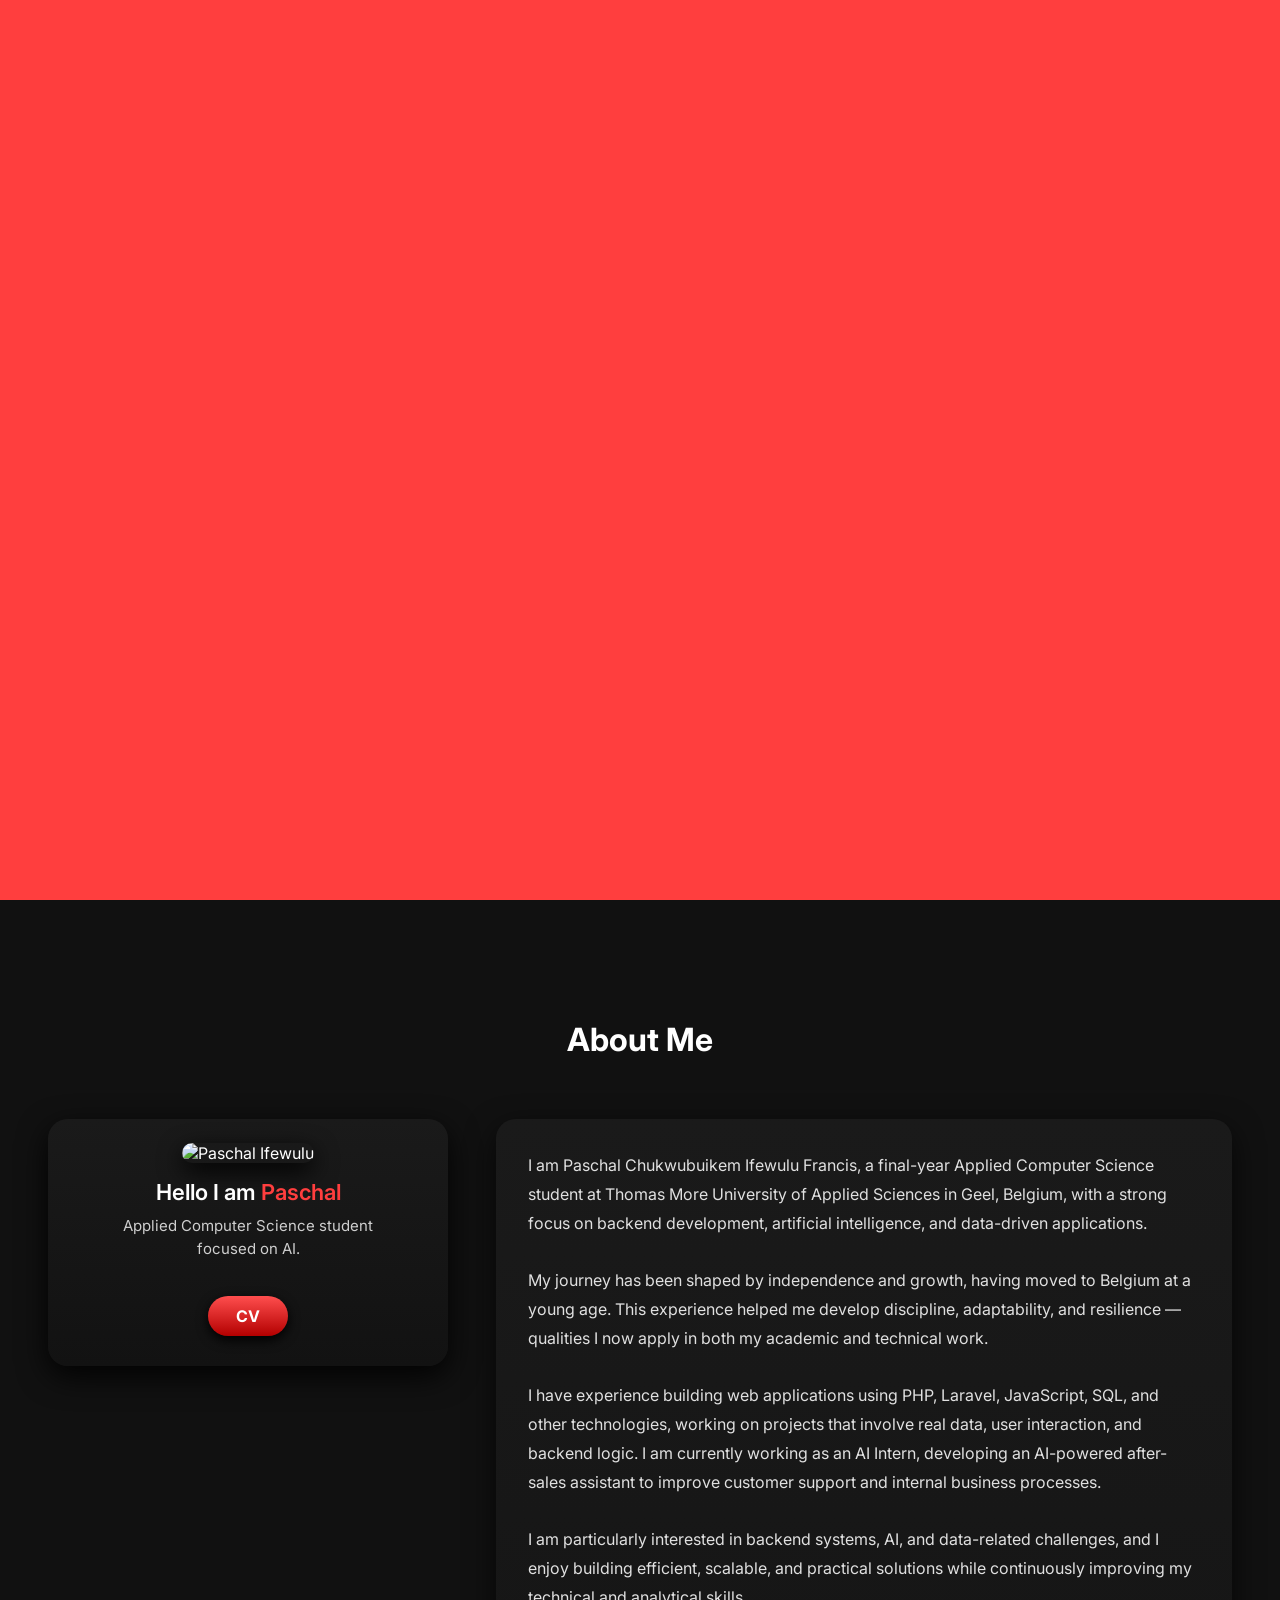
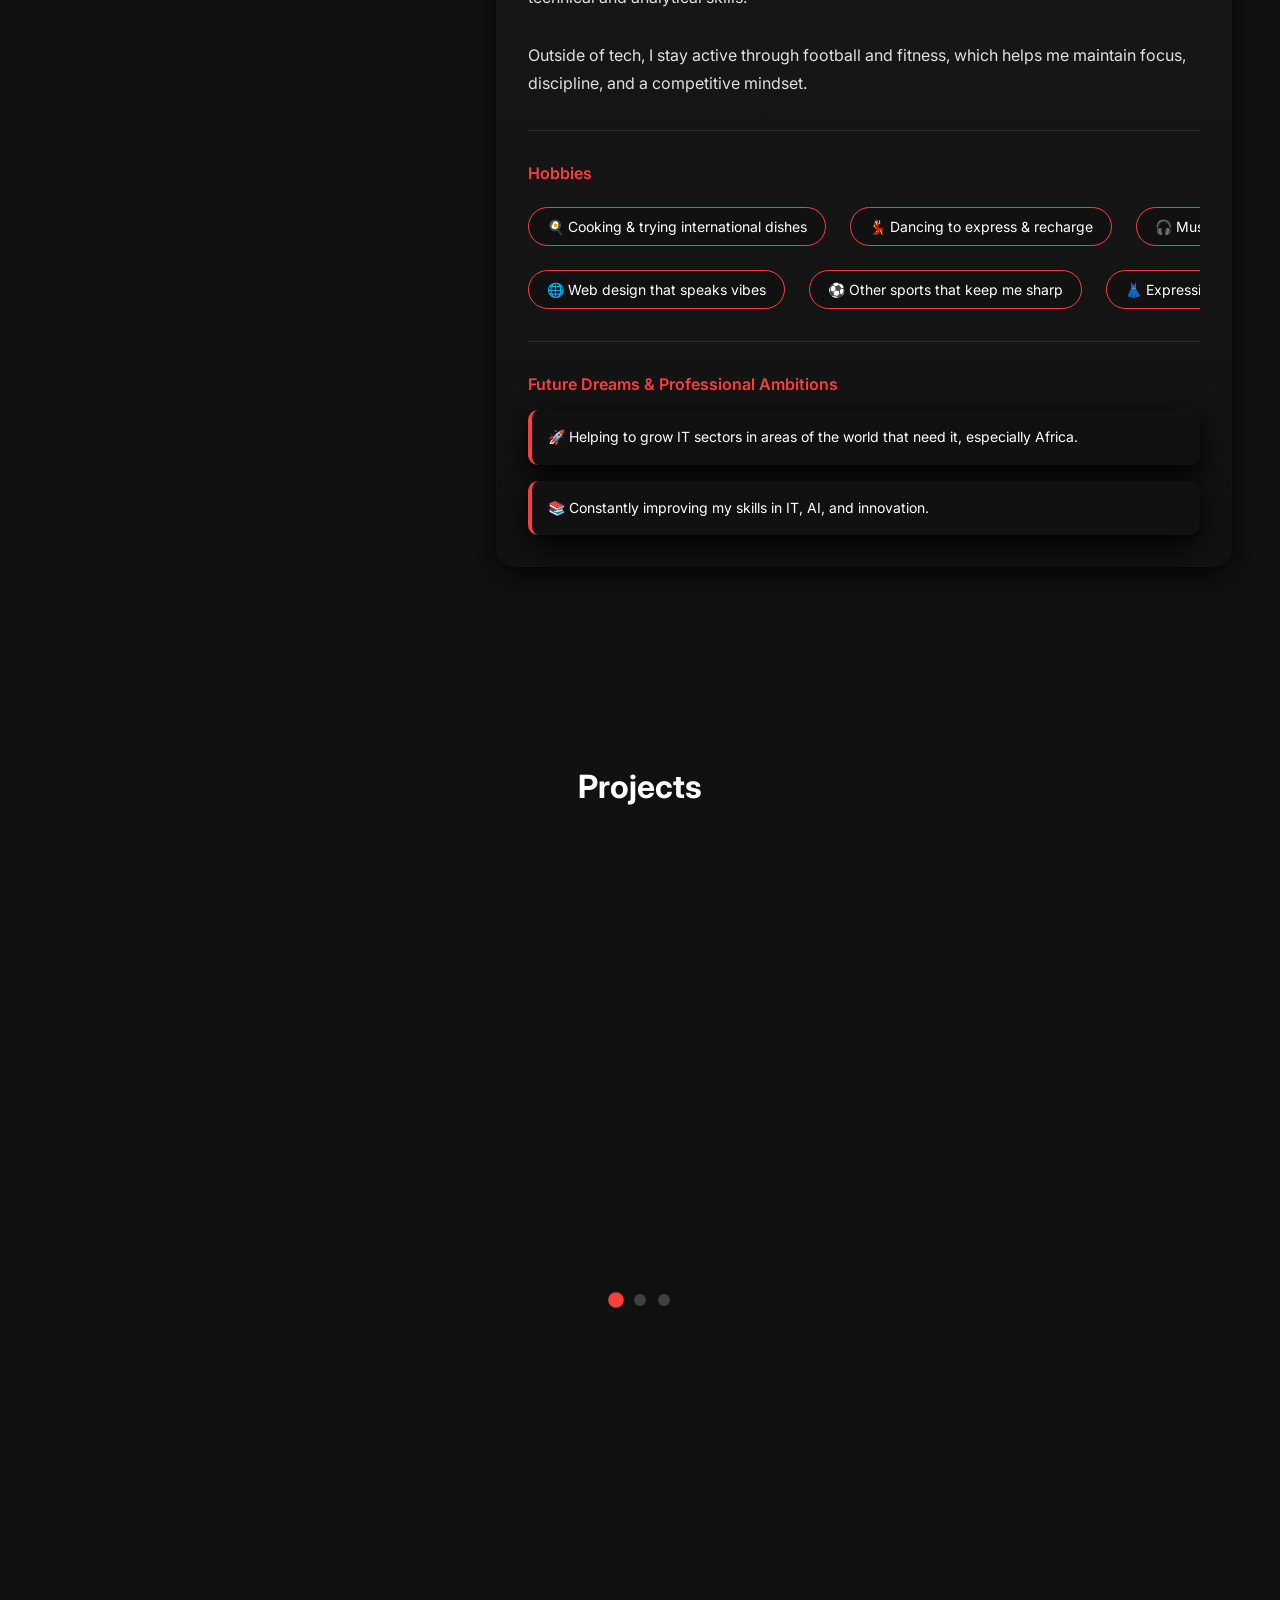
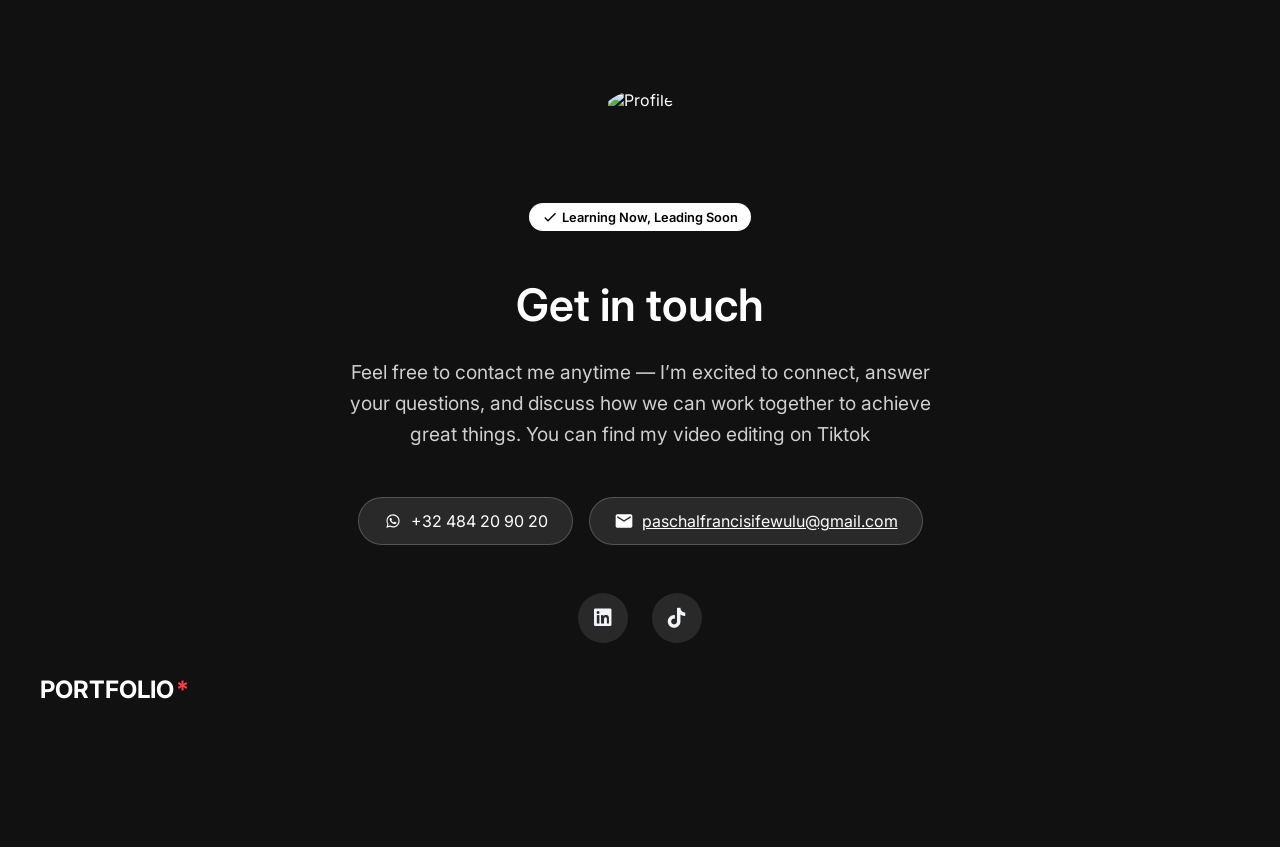
==== index.html @ 7d4a0610 "change" ====
<!DOCTYPE html>
<html lang="en">
<head>
    <meta charset="UTF-8">
    <meta name="viewport" content="width=device-width, initial-scale=1">
    <title>Paschal Ifewulu - Portfolio</title>
    <link rel="stylesheet" href="styles.css">
    <link rel="stylesheet" href="theme.css">
    <link rel="stylesheet" href="animations.css">
    <link rel="stylesheet" href="https://cdnjs.cloudflare.com/ajax/libs/font-awesome/6.4.2/css/all.min.css">
</head>
<body>

<div class="cursor"></div>
<div class="cursor-trail"></div>

<!-- Opening animation -->
<div class="overlay">
    <div class="overlay-top"></div>
    <div class="overlay-bottom"></div>
</div>

<header class="header">
    <div class="logo">PORTFOLIO<span class="logo-star">*</span></div>
    <button id="menu-toggle" class="menu-toggle">+</button>
    <nav class="nav">
        <a href="#" class="nav-item" data-index="01">Home</a>
        <a href="#about" class="nav-item" data-index="02">About me</a>
        <a href="#projects" class="nav-item" data-index="03">Projects</a>
        <a href="#get" class="nav-item" data-index="04">Get in touch</a>
    </nav>
</header>

<section class="hero">
    <div class="hero-content">
        <div class="copyright-year">©2025</div>
        <h1 class="hero-name">Paschal<br>Ifewulu<span class="star">*</span></h1>
    </div>

    <div class="hero-image-container">
        <img src="images/dark40_upscayl_3x_upscayl-standard-4x.png" alt="Paschal Ifewulu" class="hero-image">
    </div>

    <div class="intro-text">
        <div class="globe-icon">🌐</div>
        <p>Hi, I’m Paschal

            AI & Backend Developer focused on building data-driven applications and intelligent systems.

            Currently working on an AI-powered after-sales assistant to improve business processes.
        </p>
    </div>
</section>

<!-- About Me Section -->
<section class="about-me-section" id="about">
    <h2 class="about-title">About Me</h2>

    <div class="about-me-container">
        <!-- Left Card with Image -->
        <div class="about-left-card">
            <img src="images/paschal.webp" alt="Paschal Ifewulu" class="about-image" />
            <div class="about-card-text">
                <h3>Hello I am <span class="highlight">Paschal</span></h3>
                <p>Applied Computer Science student<br>focused on AI.</p>
                <a href="cv.html" class="cv-button" target="_blank" rel="noopener noreferrer">CV</a>
            </div>
        </div>

        <!-- Right Side Card with Text -->
        <div class="about-right-card">
            <p class="about-description">
                I am Paschal Chukwubuikem Ifewulu Francis, a final-year Applied Computer Science student at Thomas More University of Applied Sciences in Geel, Belgium, with a strong focus on backend development, artificial intelligence, and data-driven applications.<br><br>

                My journey has been shaped by independence and growth, having moved to Belgium at a young age. This experience helped me develop discipline, adaptability, and resilience — qualities I now apply in both my academic and technical work.<br><br>

                I have experience building web applications using PHP, Laravel, JavaScript, SQL, and other technologies, working on projects that involve real data, user interaction, and backend logic. I am currently working as an AI Intern, developing an AI-powered after-sales assistant to improve customer support and internal business processes.<br><br>

                I am particularly interested in backend systems, AI, and data-related challenges, and I enjoy building efficient, scalable, and practical solutions while continuously improving my technical and analytical skills.<br><br>

                Outside of tech, I stay active through football and fitness, which helps me maintain focus, discipline, and a competitive mindset.
            </p>

            <hr />

            <!-- Hobbies Section -->
            <h4 class="section-subtitle">Hobbies</h4>

            <!-- First Row -->
            <div class="hobby-marquee-wrapper">
                <div class="hobby-marquee">
                    <!-- Content set 1 -->
                    <span>🍳 Cooking & trying international dishes</span>
                    <span>💃 Dancing to express & recharge</span>
                    <span>🎧 Music always in my ears</span>
                    <span>🎬 Watching connection-driven movies</span>
                    <span>🌍 Exploring the world through travel</span>
                    <span>⚽ Football — my second heartbeat</span>
                    <span>🏋🏾‍♂️ Mind & muscle at the gym</span>
                    <span>🎮 Gaming to sharpen reflexes</span>
                    <span>🎨 Editing animations that tell stories</span>
                    <span>🎥 Video editing with rhythm</span>
                    <span>👗 Expressing creativity through fashion</span>
                    <span>⚽ Other sports that keep me sharp</span>
                    <span>🌐 Web design that speaks vibes</span>
                    <!-- Content repeated for seamless loop -->
                    <span>🍳 Cooking & trying international dishes</span>
                    <span>💃 Dancing to express & recharge</span>
                    <span>🎧 Music always in my ears</span>
                    <span>🎬 Watching connection-driven movies</span>
                    <span>🌍 Exploring the world through travel</span>
                    <span>⚽ Football — my second heartbeat</span>
                    <span>🏋🏾‍♂️ Mind & muscle at the gym</span>
                    <span>🎮 Gaming to sharpen reflexes</span>
                    <span>🎨 Editing animations that tell stories</span>
                    <span>🎥 Video editing with rhythm</span>
                    <span>👗 Expressing creativity through fashion</span>
                    <span>⚽ Other sports that keep me sharp</span>
                    <span>🌐 Web design that speaks vibes</span>
                </div>
            </div>

            <!-- Second Row (reverse direction) -->
            <div class="hobby-marquee-wrapper">
                <div class="hobby-marquee reverse">
                    <!-- Content set 1 -->
                    <span>🌐 Web design that speaks vibes</span>
                    <span>⚽ Other sports that keep me sharp</span>
                    <span>👗 Expressing creativity through fashion</span>
                    <span>🎥 Video editing with rhythm</span>
                    <span>🎨 Editing animations that tell stories</span>
                    <span>🎮 Gaming to sharpen reflexes</span>
                    <span>🏋🏾‍♂️ Mind & muscle at the gym</span>
                    <span>⚽ Football — my second heartbeat</span>
                    <span>🌍 Exploring the world through travel</span>
                    <span>🎬 Watching connection-driven movies</span>
                    <span>🎧 Music always in my ears</span>
                    <span>💃 Dancing to express & recharge</span>
                    <span>🍳 Cooking & trying international dishes</span>
                    <!-- Content repeated for seamless loop -->
                    <span>🌐 Web design that speaks vibes</span>
                    <span>⚽ Other sports that keep me sharp</span>
                    <span>👗 Expressing creativity through fashion</span>
                    <span>🎥 Video editing with rhythm</span>
                    <span>🎨 Editing animations that tell stories</span>
                    <span>🎮 Gaming to sharpen reflexes</span>
                    <span>🏋🏾‍♂️ Mind & muscle at the gym</span>
                    <span>⚽ Football — my second heartbeat</span>
                    <span>🌍 Exploring the world through travel</span>
                    <span>🎬 Watching connection-driven movies</span>
                    <span>🎧 Music always in my ears</span>
                    <span>💃 Dancing to express & recharge</span>
                    <span>🍳 Cooking & trying international dishes</span>
                </div>
            </div>

            <hr />

            <h4 class="section-subtitle">Future Dreams & Professional Ambitions</h4>
            <div class="dreams-list">
                <div>🚀 Helping to grow IT sectors in areas of the world that need it, especially Africa.</div>
                <div>📚 Constantly improving my skills in IT, AI, and innovation.</div>
            </div>
        </div>
    </div>
</section>

<!-- Projects Section with Fixed View Until All Cards Viewed -->
<section class="projects-section" id="projects">
    <h2 class="section-title">Projects</h2>

    <div class="projects-wrapper">
        <div class="projects-container">
            <!-- Project Card 1 -->
            <div class="project-card" data-index="1">
                <div class="project-content">
                    <h3 class="project-title">AI Intern – After-Sales Assistant System</h3>
                    <p class="project-description">
                        Developing an AI-powered after-sales assistant at Ahooga Bike to enhance customer support and streamline internal processes using Microsoft Copilot Studio and Azure OpenAI.
                    </p>

                    <div class="project-metrics">
                        <div class="metric">
                            <span class="metric-title">Project Concluded</span>
                            <span class="metric-value">2026</span>
                        </div>
                        <div class="metric">
                            <span class="metric-title">Participant Engagement</span>
                            <span class="metric-value">100%</span>
                        </div>
                    </div>

                    <div class="project-actions">
                        <a href="project%201.html" class="project-button">View case study</a>
                    </div>
                </div>
                <div class="project-image-container">
                    <img src="images/ahooga.png" alt="Subscription Management Platform" class="project-image">
                </div>
            </div>

            <!-- Project Card 2 -->
            <div class="project-card" data-index="2">
                <div class="project-content">
                    <h3 class="project-title">Development of an Advanced Web Application for Life Problem Solving</h3>
                    <p class="project-description">
                        A project utilizing cutting-edge programming languages to create a dynamic solution aimed at addressing specific real-world challenges.
                    </p>

                    <div class="project-metrics">
                        <div class="metric">
                            <span class="metric-title">Project Concluded</span>
                            <span class="metric-value">2024</span>
                        </div>
                        <div class="metric">
                            <span class="metric-title">Individual Effort</span>
                            <span class="metric-value">100%</span>
                        </div>
                    </div>

                    <div class="project-actions">
                        <a href="project2.html" class="project-button">View case study</a>
                    </div>
                </div>
                <div class="project-image-container">
                    <img src="images/web.png" alt="Mobile Health Tracking App" class="project-image">
                </div>
            </div>

            <!-- Project Card 3 (New) -->
            <div class="project-card" data-index="3">
                <div class="project-content">
                    <h3 class="project-title">International Startup Bootcamp Uganda</h3>
                    <p class="project-description">
                        an intensive program ran by OVO(Ondernemers voor Ondernemers vzw) designed to empower aspiring Ugandan entrepreneurs and startups with the skills, mentorship, and resources needed to turn their ideas into successful businesses.
                        Bringing together innovative minds from around the world both senior and junior coaches, this bootcamp provides valuable training, networking opportunities,
                        and practical experience to help participants thrive.
                    </p>

                    <div class="project-metrics">
                        <div class="metric">
                            <span class="metric-title">Project Concluded</span>
                            <span class="metric-value">2025</span>
                        </div>
                        <div class="metric">
                            <span class="metric-title">Duration</span>
                            <span class="metric-value">One Week</span>
                        </div>
                    </div>

                    <div class="project-actions">
                        <a href="project3.html" class="project-button">View case study</a>
                    </div>
                </div>
                <div class="project-image-container">
                    <img src="images/uganda.png" alt="AI-Powered Content Platform" class="project-image">
                </div>
            </div>
        </div>

        <!-- Project Navigation Indicators -->
        <div class="project-indicators">
            <div class="indicator active" data-index="1"></div>
            <div class="indicator" data-index="2"></div>
            <div class="indicator" data-index="3"></div>
        </div>
    </div>
</section>

<!-- Footer HTML Structure -->
<div class="after-projects" id="get">
    <div class="footer-container">
        <!-- Profile Section -->
        <div class="profile-section">
            <div class="profile-image">
                <!-- Replace with your profile image -->
                <img src="images/bro.webp" alt="Profile" width="100" height="100">
            </div>
            <div class="verified-badge">
                <svg width="16" height="16" viewBox="0 0 24 24" fill="currentColor">
                    <path d="M9 16.17L4.83 12l-1.42 1.41L9 19 21 7l-1.41-1.41L9 16.17z"></path>
                </svg>
                Learning Now, Leading Soon
            </div>
        </div>

        <!-- Hero Text Section -->
        <div class="hero-text">
            <h1>Get in touch</h1>
            <p>Feel free to contact me anytime — I’m excited to connect, answer your questions, and discuss how we can work together to achieve great things. You can find my video editing on Tiktok</p>
        </div>

        <!-- Contact Buttons -->
        <div class="contact-buttons">
            <p class="contact-button">
                <svg width="20" height="20" viewBox="0 0 24 24" fill="currentColor">
                    <path d="M17.6 6.32A7.85 7.85 0 0 0 12.04 4c-4.32 0-7.84 3.5-7.84 7.81 0 1.37.37 2.72 1.05 3.9L4 20l4.41-1.15a7.92 7.92 0 0 0 3.63.92h.04c4.3 0 7.8-3.5 7.82-7.82 0-2.08-.82-4.04-2.3-5.53zM12.04 18.44h-.03a6.6 6.6 0 0 1-3.35-.92l-.24-.14-2.47.64.66-2.4-.16-.25a6.5 6.5 0 0 1-1-3.46c0-3.6 2.94-6.52 6.54-6.52a6.46 6.46 0 0 1 4.6 1.92 6.47 6.47 0 0 1 1.94 4.6c-.02 3.6-2.96 6.53-6.5 6.53zm3.58-4.88c-.2-.1-1.17-.58-1.35-.64-.18-.07-.31-.1-.44.1-.13.2-.5.64-.62.77-.11.13-.23.15-.43.05a5.44 5.44 0 0 1-2.68-2.33c-.2-.35.2-.32.58-1.08a.37.37 0 0 0-.02-.35c-.05-.1-.44-1.06-.6-1.45-.16-.38-.32-.32-.44-.33-.11 0-.24-.02-.37-.02-.13 0-.35.05-.53.25-.18.2-.7.68-.7 1.65s.72 1.92.82 2.05c.1.13 1.4 2.13 3.38 2.99.47.2.84.33 1.13.42.47.15.9.13 1.24.08.38-.06 1.17-.48 1.33-.94.17-.46.17-.85.12-.94-.05-.08-.18-.13-.37-.23z" />
                </svg>
                +32 484 20 90 20
            </p>
            <a href="mailto:your.email@example.com" class="contact-button">
                <svg width="20" height="20" viewBox="0 0 24 24" fill="currentColor">
                    <path d="M20 4H4c-1.1 0-1.99.9-1.99 2L2 18c0 1.1.9 2 2 2h16c1.1 0 2-.9 2-2V6c0-1.1-.9-2-2-2zm0 4l-8 5-8-5V6l8 5 8-5v2z" />
                </svg>
                paschalfrancisifewulu@gmail.com
            </a>
        </div>

        <!-- Social Icons -->
        <div class="social-icons">
            <a href="https://www.linkedin.com/in/paschal-ifewulu10/" class="social-icon">
                <i class="fa-brands fa-linkedin fa-lg" style="color: #f3f4f7;"></i>
            </a>
            <a href="https://www.tiktok.com/@p.franz" class="social-icon">
                <i class="fa-brands fa-tiktok fa-lg" style="color: #f3f4f7;"></i>
            </a>
        </div>

        <!-- Brand Footer -->
        <div class="brand-footer">
            <div class="brand-logo">
                <div class="logo">PORTFOLIO<span class="logo-star">*</span></div>
            </div>
        </div>
    </div>
</div>
<script src="theme.js"></script>
<script src="script.js"></script>
</body>
</html>
---- styles.css ----
@import url('https://fonts.googleapis.com/css2?family=Inter:wght@400;500;600;700;800&display=swap');

* {
    margin: 0;
    padding: 0;
    box-sizing: border-box;
    font-family: 'Inter', sans-serif;
}

body {
    background-color: #2c2c2c;
    color: #ffffff;
    overflow-x: hidden;
    cursor: none;
    position: relative;
}

/* Cursor */
.cursor, .cursor-trail {
    position: fixed;
    border-radius: 50%;
    z-index: 999; /* High but not as high as buttons */
    pointer-events: none !important;
    transform: translate(-50%, -50%);
    mix-blend-mode: screen;
}

.click-through {
    pointer-events: none !important;
}

.cursor {
    width: 20px;
    height: 20px;
    background-color: rgba(255, 62, 62, 0.5);
    transition: width 0.2s, height 0.2s, background-color 0.2s;
}

.cursor-trail {
    width: 100px;
    height: 100px;
    background: radial-gradient(circle, rgba(255, 62, 62, 0.2) 0%, rgba(255, 62, 62, 0) 70%);
}

/* Header */
.header {
    position: fixed;
    top: 0;
    left: 0;
    width: 100%;
    padding: 24px 32px;
    display: flex;
    justify-content: space-between;
    align-items: center;
    z-index: 100;
    background: transparent;
}

.logo {
    font-weight: 700;
    font-size: 24px;
}

.logo-star {
    color: #ff3e3e;
    margin-left: 2px;
}

/* Desktop nav */
.nav {
    display: flex;
    gap: 32px;
}

.nav-item {
    color: #ffffff;
    text-decoration: none;
    font-size: 16px;
    position: relative;
    transition: color 0.4s;
}

.nav-item:hover {
    color: gold;
}

.nav-item::after {
    content: attr(data-index);
    position: absolute;
    right: -16px;
    top: 0;
    opacity: 0.6;
    font-size: 12px;
}

/* Hide numbers in small screens */
@media (max-width: 991px) {
    .nav-item::after {
        display: none;
    }
}

/* CTA Hamburger */
.menu-toggle {
    display: none;
    font-size: 32px;
    color: #ffffff;
    background: none;
    border: none;
    cursor: pointer;
    z-index: 101;
}

/* Hero Section */
.hero {
    position: relative;
    height: 100vh;
    width: 100%;
    overflow: hidden;
}

.hero-content {
    position: absolute;
    bottom: 120px;
    left: 48px;
    z-index: 2;
    max-width: 90vw;
}

.hero-name {
    font-size: 180px;
    font-weight: 700;
    line-height: 0.9;
    margin-top: 20px;
}

.star {
    color: #ff3e3e;
}

.hero-image-container {
    position: absolute;
    top: 0;
    left: 0;
    width: 100vw;
    height: 100vh;
    z-index: 0;
}

.hero-image {
    width: 100%;
    height: 100%;
    object-fit: cover;
    object-position: center;
    filter: brightness(1.05);
    animation: slowZoom 20s ease-in-out infinite alternate;
}

.hero-name {
    font-size: 180px;
    font-weight: 700;
    line-height: 0.9;
    margin-top: 20px;
    opacity: 0;
    animation: fadeInUp 1.2s ease forwards;
    animation-delay: 1.4s;
}

.intro-text {
    position: absolute;
    right: 48px;
    bottom: 250px;
    width: 400px;
    text-align: right;
    font-weight: bold;
    font-size: 20px;
    z-index: 3;
    opacity: 0;
    animation: fadeInUp 1.2s ease forwards;
    animation-delay: 1.8s;
}


.globe-icon {
    margin-bottom: 16px;
    font-size: 40px;
}

/* Mobile Styles */
@media (max-width: 991px) {
    .menu-toggle {
        display: block;
    }

    .nav {
        position: fixed;
        top: 0;
        right: 0;
        flex-direction: column;
        background: #ff3e3e;
        width: 100%;
        height: 100vh;
        justify-content: center;
        align-items: center;
        display: none;
    }

    .nav.active {
        display: flex;
    }

    .hero-content {
        left: 24px;
        bottom: 160px;
    }

    .hero-name {
        font-size: 80px;
    }

    .intro-text {
        bottom: 50px;
        left: 24px;
        right: 24px;
        text-align: left;
        width: auto;
        font-size: 18px;
    }
    .globe-icon {
        margin-bottom: 5px;
        font-size: 20px;
    }
}

@media screen and (min-width: 1024px) and (max-width: 1400px) {
    .hero-name {
        font-size: 120px; /* a bit smaller for mid-large */
    }

    .star {
        font-size: 120px;
    }
}

@media screen and (min-width: 1401px) {
    .hero-name {
        font-size: 180px; /* full size for full HD and bigger screens */
    }

    .star {
        font-size: 180px;
    }
}

/* Overlay for Opening Animation */
.overlay {
    position: fixed;
    top: 0;
    left: 0;
    width: 100%;
    height: 100%;
    background: transparent;
    z-index: 9998;
    pointer-events: none;
}

.overlay-top,
.overlay-bottom {
    background-color: #ff3e3e;
    height: 50%;
    width: 100%;
    transition: transform 1.2s ease;
    transform: scaleY(1);
}

.overlay-top {
    transform-origin: top;
}

.overlay-bottom {
    transform-origin: bottom;
}

/* Slow Zoom for Hero Image */
@keyframes slowZoom {
    0% {
        transform: scale(1);
    }
    100% {
        transform: scale(1.1);
    }
}

/* Fade In Up for Text */
@keyframes fadeInUp {
    0% {
        opacity: 0;
        transform: translateY(40px);
    }
    100% {
        opacity: 1;
        transform: translateY(0);
    }
}

.about-me-section {
    background-color: #111;
    color: white;
    padding: 120px 48px 80px;
    display: flex;
    flex-direction: column;
    align-items: center;
}

.about-title {
    text-align: center;
    font-size: 32px;
    font-weight: 700;
    color: white;
    margin-bottom: 60px;
}

.about-me-container {
    display: flex;
    flex-wrap: wrap;
    gap: 48px;
    max-width: 1200px;
    width: 100%;
    justify-content: center;
    align-items: flex-start;
}

/* LEFT SIDE: Image Card */
/* In your CSS file, modify these sections: */

/* Replace your existing .about-left-card styles with this: */
.about-left-card {
    background: linear-gradient(to bottom, #1a1a1a, #121212);
    border-radius: 20px;
    padding: 24px 24px 20px; /* Reduced bottom padding from 0 to 20px */
    width: 100%;
    max-width: 400px;
    text-align: center;
    box-shadow: 0 10px 30px rgba(0, 0, 0, 0.9);
    position: relative; /* Added for proper spacing */
    height: auto; /* Ensure natural height */
}

/* Keep your existing .about-image styles but adjust margin */
.about-image {
    width: 100%;
    border-radius: 16px;
    margin-bottom: 16px; /* Reduced from 24px */
    box-shadow: 0 8px 24px rgba(0, 0, 0, 1);
}

/* Add this new rule */
.about-card-text {
    padding-bottom: 10px; /* Small padding at bottom */
}

.about-card-text h3 {
    font-size: 22px;
    font-weight: 600;
    margin-bottom: 10px;
}

.about-card-text p {
    font-size: 15px;
    color: #cfcfcf;
    line-height: 1.5;
    margin-bottom: 20px;
}

.cv-button {
    display: inline-block;
    padding: 10px 28px;
    border-radius: 999px;
    background: linear-gradient(to bottom, #ff4e4e, #b30000);
    color: white;
    font-weight: bold;
    text-decoration: none;
    box-shadow: 0 4px 12px rgba(0, 0, 0, 1);
    transition: 0.3s ease;
    margin-top: 16px; /* Add some spacing above the button */
}

.cv-button:hover {
    opacity: 0.9;
}

.highlight {
    color: #ff3e3e;
}

/* RIGHT SIDE: Text Card */
.about-right-card {
    background: linear-gradient(to bottom, #1a1a1a, #121212);
    border-radius: 20px;
    padding: 32px;
    flex: 1;
    min-width: 300px;
    box-shadow: 0 10px 30px rgba(0, 0, 0, 0.7);
}

.about-description {
    font-size: 16px;
    line-height: 1.8;
    color: #e0e0e0;
}

hr {
    margin: 32px 0;
    border: none;
    border-top: 1px solid rgba(255, 255, 255, 0.1);
}

/* Hobbies */
.section-subtitle {
    color: #ff3e3e;
    font-size: 16px;
    margin-bottom: 16px;
    font-weight: 600;
}

.hobbies-tags {
    display: flex;
    flex-wrap: wrap;
    gap: 12px;
    margin-bottom: 32px;
}

.hobbies-tags span {
    padding: 10px 18px;
    background-color: #111;
    border-radius: 999px;
    font-size: 13px;
    border: 1px solid #ff3e3e;
}

/* Dreams */
.dreams-list {
    display: flex;
    flex-direction: column;
    gap: 16px;
}

.dreams-list div {
    background-color:#111111;
    padding: 16px;
    box-shadow: 0 10px 30px rgba(0, 0, 0, 1);
    border-left: 4px solid #ff3e3e;
    border-radius: 10px;
    font-size: 14px;
    line-height: 1.6;
    color: white;
}

/* Responsive (Medium screen layout like your screenshot) */
@media (max-width: 991px) {
    .about-me-container {
        flex-direction: column;
        align-items: center;
    }

    .about-left-card,
    .about-right-card {
        max-width: 100%;
    }

    .about-description,
    .dreams-list div {
        font-size: 15px;
    }
    .about-left-card {
        padding: 16px;
    }
    .about-image {
        margin-bottom: 12px;
    }
}

.hobby-marquee-wrapper {
    overflow: hidden;
    position: relative;
    width: 100%;
    margin-top: 24px;
}

/* Add proper padding to the last marquee wrapper before future dreams section */
.hobby-marquee-wrapper:last-of-type {
    padding-bottom: 40px;
}

.hobby-marquee {
    display: flex;
    gap: 24px;
    width: max-content;
    animation: scrollLeft 60s linear infinite; /* Slower animation for smoother effect */
}

.hobby-marquee.reverse {
    animation: scrollRight 60s linear infinite; /* Slower animation for smoother effect */
}

.hobby-marquee span {
    white-space: nowrap;
    font-size: 14px;
    padding: 10px 18px;
    background-color: #111;
    border-radius: 999px;
    border: 1px solid #ff3e3e;
    display: inline-flex;
    align-items: center;
    gap: 8px;
    color: white;
}

/* The key change is the animation keyframes - we only move by 50% for a continuous loop */
@keyframes scrollLeft {
    0% { transform: translateX(0); }
    100% { transform: translateX(-50%); } /* Only move by 50% since we duplicate content */
}

@keyframes scrollRight {
    0% { transform: translateX(-50%); } /* Start from middle */
    100% { transform: translateX(0); }  /* Move to beginning */
}

.after-projects {
    width: 100%;
    min-height: 100vh; /* This makes it cover the full screen height */
    background-color: #111;
    color: white;
    font-family: 'Inter', sans-serif;
    padding: 4rem 2rem;
    position: relative;
    overflow: hidden;
    display: flex;
    align-items: center;
    justify-content: center;
}

.footer-container {
    max-width: 1200px;
    margin: 0 auto;
    text-align: center;
    width: 100%;
}

.profile-section {
    margin-bottom: 3rem;
}

.profile-image {
    width: 100px;
    height: 100px;
    border-radius: 50%;
    margin: 0 auto;
    display: block;
    overflow: hidden;
}

.verified-badge {
    background-color: white;
    color: black;
    font-size: 0.8rem;
    font-weight: 600;
    padding: 0.4rem 0.8rem;
    border-radius: 1rem;
    display: inline-flex;
    align-items: center;
    margin-top: 0.8rem;
}

.verified-badge svg {
    margin-right: 0.3rem;
}

.hero-text {
    margin: 3rem 0;
}

.hero-text h1 {
    font-size: 2.8rem;
    font-weight: 600;
    margin-bottom: 0.5rem;
    line-height: 1.2;
}

.hero-text p {
    font-size: 1.2rem;
    max-width: 600px;
    margin: 1.5rem auto;
    line-height: 1.6;
    color: rgba(255, 255, 255, 0.8);
}

.contact-buttons {
    display: flex;
    justify-content: center;
    gap: 1rem;
    margin: 2rem 0;
    flex-wrap: wrap;
}

.contact-button {
    background-color: rgba(255, 255, 255, 0.1);
    border: 1px solid rgba(255, 255, 255, 0.2);
    color: white;
    padding: 0.8rem 1.5rem;
    border-radius: 2rem;
    font-size: 1rem;
    display: flex;
    align-items: center;
    gap: 0.5rem;
    transition: all 0.3s ease;
}

.contact-button:hover {
    background-color: rgba(255, 255, 255, 0.2);
    transform: translateY(-2px);
}

.social-icons {
    display: flex;
    justify-content: center;
    gap: 1.5rem;
    margin: 3rem 0 1rem;
}

.social-icon {
    width: 50px;
    height: 50px;
    background-color: rgba(255, 255, 255, 0.1);
    border-radius: 50%;
    display: flex;
    justify-content: center;
    align-items: center;
    transition: all 0.3s ease;
    text-decoration: none;
}

.social-icon:hover {
    background-color: rgba(255, 255, 255, 0.2);
    transform: translateY(-3px);
}

.brand-footer {
    margin-top: 2rem;
    display: flex;
    align-items: center;
    justify-content: space-between;
}

.brand-logo {
    font-weight: bold;
    font-size: 1.5rem;
    display: flex;
    align-items: center;
}

/* Responsive styles */
@media (max-width: 768px) {
    .hero-text h1 {
        font-size: 2rem;
    }

    .hero-text p {
        font-size: 1rem;
    }

    .contact-buttons {
        flex-direction: column;
        align-items: center;
    }

    .brand-footer {
        flex-direction: column;
        gap: 1rem;
    }
}

/* Fixed Projects Section CSS - Locks until edge scrolling */
.projects-section {
    background-color: #111;
    color: white;
    padding: 120px 48px;
    display: flex;
    flex-direction: column;
    align-items: center;
    position: relative;
    height: 100vh;
    min-height: 600px;
}

.section-title {
    text-align: center;
    font-size: 32px;
    font-weight: 700;
    color: white;
    margin-bottom: 60px;
}

.projects-wrapper {
    position: relative;
    width: 100%;
    max-width: 1200px;
    height: 60%;
    min-height: 400px;
}

.projects-container {
    position: relative;
    width: 100%;
    height: 100%;
}

.project-card {
    position: absolute;
    top: 0;
    left: 0;
    width: 100%;
    height: 100%;
    display: flex;
    gap: 40px;
    background: linear-gradient(to bottom, #1a1a1a, #121212);
    border-radius: 20px;
    padding: 48px;
    box-shadow: 0 10px 30px rgba(0, 0, 0, 0.7);
    transition: transform 0.5s ease, opacity 0.5s ease;
    opacity: 0;
    pointer-events: none;
    z-index: 1;
}

/* Card states */
.project-card.active {
    opacity: 1;
    pointer-events: auto;
    transform: translateX(0) scale(1);
    z-index: 5;
}

.project-card.prev-1 {
    opacity: 0.3;
    transform: translateX(-60%) scale(0.9);
    z-index: 4;
}

.project-card.prev-2 {
    opacity: 0.1;
    transform: translateX(-70%) scale(0.8);
    z-index: 3;
}

.project-card.next-1 {
    opacity: 0.3;
    transform: translateX(60%) scale(0.9);
    z-index: 4;
}

.project-card.next-2 {
    opacity: 0.1;
    transform: translateX(70%) scale(0.8);
    z-index: 3;
}

.project-content {
    flex: 1;
    display: flex;
    flex-direction: column;
    justify-content: space-between; /* This helps with spacing */
    height: 100%; /* Ensure it takes full height */
}

.project-title {
    font-size: 28px;
    font-weight: 600;
    margin-bottom: 24px;
    background: linear-gradient(90deg, #ffffff, #ff3e3e);
    -webkit-background-clip: text;
    background-clip: text;
    -webkit-text-fill-color: transparent;
    display: inline-block;
}

.project-description {
    font-size: 16px;
    line-height: 1.6;
    color: #e0e0e0;
    margin-bottom: 20px; /* Fixed margin instead of auto */
    max-width: 600px;
}

.project-metrics {
    display: flex;
    gap: 40px; /* Slightly reduced gap */
    margin-top: 30px; /* Slightly reduced top margin */
    margin-bottom: 24px; /* Slightly reduced bottom margin */
}

.metric {
    display: flex;
    flex-direction: column;
}

.metric-title {
    font-size: 14px;
    color: #a0a0a0;
    margin-bottom: 8px;
}

.metric-value {
    font-size: 40px;
    font-weight: 700;
}

.project-actions {
    margin-top: 20px;
    margin-bottom: 20px; /* Add bottom margin for extra space */
}

.project-button {
    display: inline-block;
    padding: 14px 30px;
    background: rgba(30, 30, 30, 0.8);
    color: white;
    text-decoration: none;
    border-radius: 8px;
    font-size: 14px;
    transition: all 0.3s ease;
    border: 1px solid rgba(255, 62, 62, 0.3);
    position: relative;
    z-index: 300 !important; /* Higher z-index for button */
    pointer-events: auto !important; /* Ensure pointer events work */
    cursor: pointer !important; /* Show cursor pointer */
}

.project-card.active .project-button,
.project-card.prev-1 .project-button,
.project-card.next-1 .project-button {
    opacity: 1 !important;
    pointer-events: auto !important;
}

.project-button:hover {
    background: rgba(255, 62, 62, 0.2);
    border-color: rgba(255, 62, 62, 0.8);
    transform: translateY(-2px);
}

.project-button,
.nav-item,
.cv-button,
.menu-toggle,
.logo {
    position: relative;
    z-index: 200 !important; /* Higher than cursor */
    pointer-events: auto !important; /* Ensure pointer events work */
}

/* Scroll controller */
.scroll-controller {
    position: fixed;
    top: 0;
    left: 0;
    width: 100%;
    height: 100%;
    z-index: 90;
    background: transparent;
    pointer-events: none;
}

.scroll-controller.active {
    pointer-events: auto;
}

/* Project Navigation Indicators */
.project-indicators {
    position: absolute;
    bottom: -40px;
    left: 0;
    right: 0;
    display: flex;
    gap: 12px;
    justify-content: center;
    z-index: 10;
}

.indicator {
    width: 12px;
    height: 12px;
    border-radius: 50%;
    background-color: rgba(255, 255, 255, 0.2);
    cursor: pointer;
    transition: all 0.3s ease;
}

.indicator.active {
    background-color: #ff3e3e;
    transform: scale(1.3);
}

.indicator:hover {
    background-color: rgba(255, 255, 255, 0.4);
}

/* Fix for the last card buttons */
.project-card[data-index="4"] .project-actions,
.project-card[data-index="5"] .project-actions {
    position: relative;
    bottom: auto;
    margin-top: 20px;
}

/* ==================== */
/* IMPROVED IMAGE HANDLING */
/* ==================== */

/* Base styles for project images */
.project-image-container {
    width: 360px;
    height: 280px;
    border-radius: 12px;
    overflow: hidden;
    box-shadow: 0 20px 40px rgba(0, 0, 0, 0.5);
    transition: transform 0.5s ease;
    flex-shrink: 0; /* Prevent shrinking */
}

.project-image {
    width: 100%;
    height: 100%;
    object-fit: cover;
    transition: transform 0.7s ease;
}

.project-card:hover .project-image {
    transform: scale(1.05);
}

/* Update for small screens to match the reference image */

/* Final fixes for all screen sizes */

/* Final fixes for overflow issues on all screen sizes */

/* Small screens (below 768px) - WITH images, but properly formatted */
@media screen and (max-width: 767px) {
    /* Basic structure fixes */
    .projects-section {
        padding: 80px 20px;
        height: auto;
        min-height: 100vh;
    }

    .projects-wrapper {
        height: 520px; /* Increased to accommodate images */
    }

    .project-card {
        flex-direction: column;
        padding: 20px;
        display: flex;
        background: #121212;
        border-radius: 16px;
        height: 100%;
        overflow-y: auto; /* Allow scrolling if needed */
    }

    /* Content reordering and layout */
    .project-content {
        display: flex;
        flex-direction: column;
        width: 100%;
        height: 100%;
    }

    /* Title at the top */
    .project-title {
        font-size: 20px;
        line-height: 1.3;
        margin-bottom: 8px;
        background: none;
        -webkit-text-fill-color: white;
        color: white;
        word-wrap: break-word;
        display: block;
        max-width: 100%;
        overflow: hidden;
        order: -2;
    }

    /* Description next */
    .project-description {
        font-size: 13px;
        line-height: 1.5;
        margin-bottom: 12px;
        overflow: hidden;
        color: rgba(255, 255, 255, 0.7);
        order: -1;
        max-height: 80px; /* Limit height to ensure space for image */
    }

    /* Image next - more compact */
    .project-image-container {
        width: 100%;
        height: 140px; /* Shorter height */
        margin-bottom: 16px;
        border-radius: 10px;
        order: 0;
        display: block; /* Make sure it's visible */
    }

    .project-image {
        width: 100%;
        height: 100%;
        object-fit: cover;
    }

    /* Metrics at the bottom */
    .project-metrics {
        display: flex;
        justify-content: space-between;
        width: 100%;
        margin-top: 8px;
        margin-bottom: 8px;
        gap: 0;
        order: 1;
    }

    .metric {
        max-width: 45%;
    }

    .metric-title {
        font-size: 12px;
        color: rgba(255, 255, 255, 0.6);
        white-space: nowrap;
        overflow: hidden;
        text-overflow: ellipsis;
        margin-bottom: 4px;
    }

    .metric-value {
        font-size: 18px;
        font-weight: 700;
    }

    /* Small button at the bottom */
    .project-actions {
        display: block;
        margin-top: 12px;
        margin-bottom: 0;
        text-align: center;
        order: 2;
    }

    .project-button {
        display: inline-block;
        padding: 8px 16px;
        background: rgba(20, 20, 20, 0.8);
        color: white;
        border-radius: 999px;
        font-size: 12px;
        border: 1px solid rgba(255, 255, 255, 0.2);
        margin: 0 auto;
        white-space: nowrap;
    }

    /* Remove pseudo-elements */
    .project-card::after {
        display: none;
    }
}

/* Medium screens (768px to 991px) - Fix overflow issues */
@media screen and (min-width: 768px) and (max-width: 991px) {
    .projects-section {
        padding: 100px 32px;
    }

    .projects-wrapper {
        height: 580px; /* Increased height to fit content */
    }

    .project-card {
        flex-direction: column;
        padding: 28px;
        overflow-y: auto; /* Allow scrolling within card if needed */
        justify-content: flex-start;
        gap: 20px;
    }

    /* Fix image size */
    .project-image-container {
        width: 100%;
        height: 180px;
        margin-bottom: 20px;
        order: -1;
    }

    /* Fix title overflow */
    .project-title {
        font-size: 22px;
        line-height: 1.3;
        margin-bottom: 14px;
        word-wrap: break-word;
        display: block;
        max-width: 100%;
        overflow: hidden;
    }

    /* Fix description */
    .project-description {
        font-size: 15px;
        line-height: 1.5;
        margin-bottom: 20px;
        max-height: 120px; /* Limit height */
        overflow-y: auto;
    }

    /* Fix metrics */
    .project-metrics {
        display: flex;
        flex-wrap: wrap;
        gap: 20px;
        margin-top: 16px;
        margin-bottom: 20px;
    }

    .metric {
        flex: 1;
        min-width: 100px;
    }

    .metric-value {
        font-size: 28px;
    }

    /* Fix button */
    .project-actions {
        margin-top: 16px;
        margin-bottom: 0;
    }

    .project-button {
        padding: 10px 20px;
        font-size: 14px;
        white-space: nowrap;
        display: inline-block;
    }
}

/* Large screens (992px and up) - Make sure everything is aligned */
@media screen and (min-width: 992px) {
    .project-card {
        flex-direction: row;
        align-items: center;
        padding: 48px;
        gap: 40px;
    }

    .project-image-container {
        width: 360px;
        height: 280px;
        flex-shrink: 0;
    }

    .project-content {
        flex: 1;
        height: 100%;
        display: flex;
        flex-direction: column;
    }

    /* Fix metrics layout */
    .project-metrics {
        margin-top: auto;
        margin-bottom: 24px;
        flex-wrap: nowrap;
    }

    /* Make sure title doesn't overflow */
    .project-title {
        font-size: 26px;
        line-height: 1.3;
        max-width: 100%;
        word-wrap: break-word;
    }
}
/* Additional CSS to ensure project buttons are always clickable */

/* Increase z-index for project buttons to ensure they're always on top */
.project-button {
    position: relative;
    z-index: 1000 !important; /* Even higher z-index to stay above all elements */
    pointer-events: auto !important; /* Always capture pointer events */
    cursor: pointer !important; /* Always show pointer cursor */
}

/* Make buttons visible in all card states */
.project-card .project-button,
.project-card.active .project-button,
.project-card.prev-1 .project-button,
.project-card.prev-2 .project-button,
.project-card.next-1 .project-button,
.project-card.next-2 .project-button {
    opacity: 1 !important;
    pointer-events: auto !important;
    z-index: 1000 !important;
}

/* Ensure scroll controller stays below buttons */
.scroll-controller {
    z-index: 90 !important; /* Lower than buttons */
}

/* Enhance hover effect for better visibility */
.project-button:hover {
    transform: translateY(-2px) !important;
    box-shadow: 0 4px 12px rgba(0, 0, 0, 0.2) !important;
    background: rgba(255, 62, 62, 0.3) !important;
}

/* Force pointer events on button parent elements */
.project-actions {
    pointer-events: auto !important;
    z-index: 999 !important;
}

/* Ensure project content doesn't interfere with button clicks */
.project-content {
    pointer-events: auto !important;
}

/* Fix for existing styles that might interfere */
.project-card.prev-1,
.project-card.prev-2,
.project-card.next-1,
.project-card.next-2 {
    pointer-events: none !important;
}

.project-card.prev-1 .project-button,
.project-card.prev-2 .project-button,
.project-card.next-1 .project-button,
.project-card.next-2 .project-button {
    pointer-events: auto !important;
}

/* Make sure theme toggle and other buttons remain on top */
.theme-toggle,
.menu-toggle {
    z-index: 1001 !important;
}

.architecture-box {
    padding: 40px 24px;
}

.architecture-flow {
    display: flex;
    flex-direction: column;
    align-items: center;
    gap: 14px;
    text-align: center;
}

.arch-row {
    display: flex;
    gap: 18px;
    flex-wrap: wrap;
    justify-content: center;
}

.arch-node {
    background: rgba(255, 255, 255, 0.04);
    border: 1px solid rgba(255, 80, 80, 0.35);
    border-radius: 14px;
    padding: 14px 22px;
    font-weight: 600;
    min-width: 220px;
    box-shadow: 0 8px 30px rgba(0, 0, 0, 0.18);
}

.arch-arrow {
    font-size: 22px;
    font-weight: 700;
    color: #ff6b6b;
}
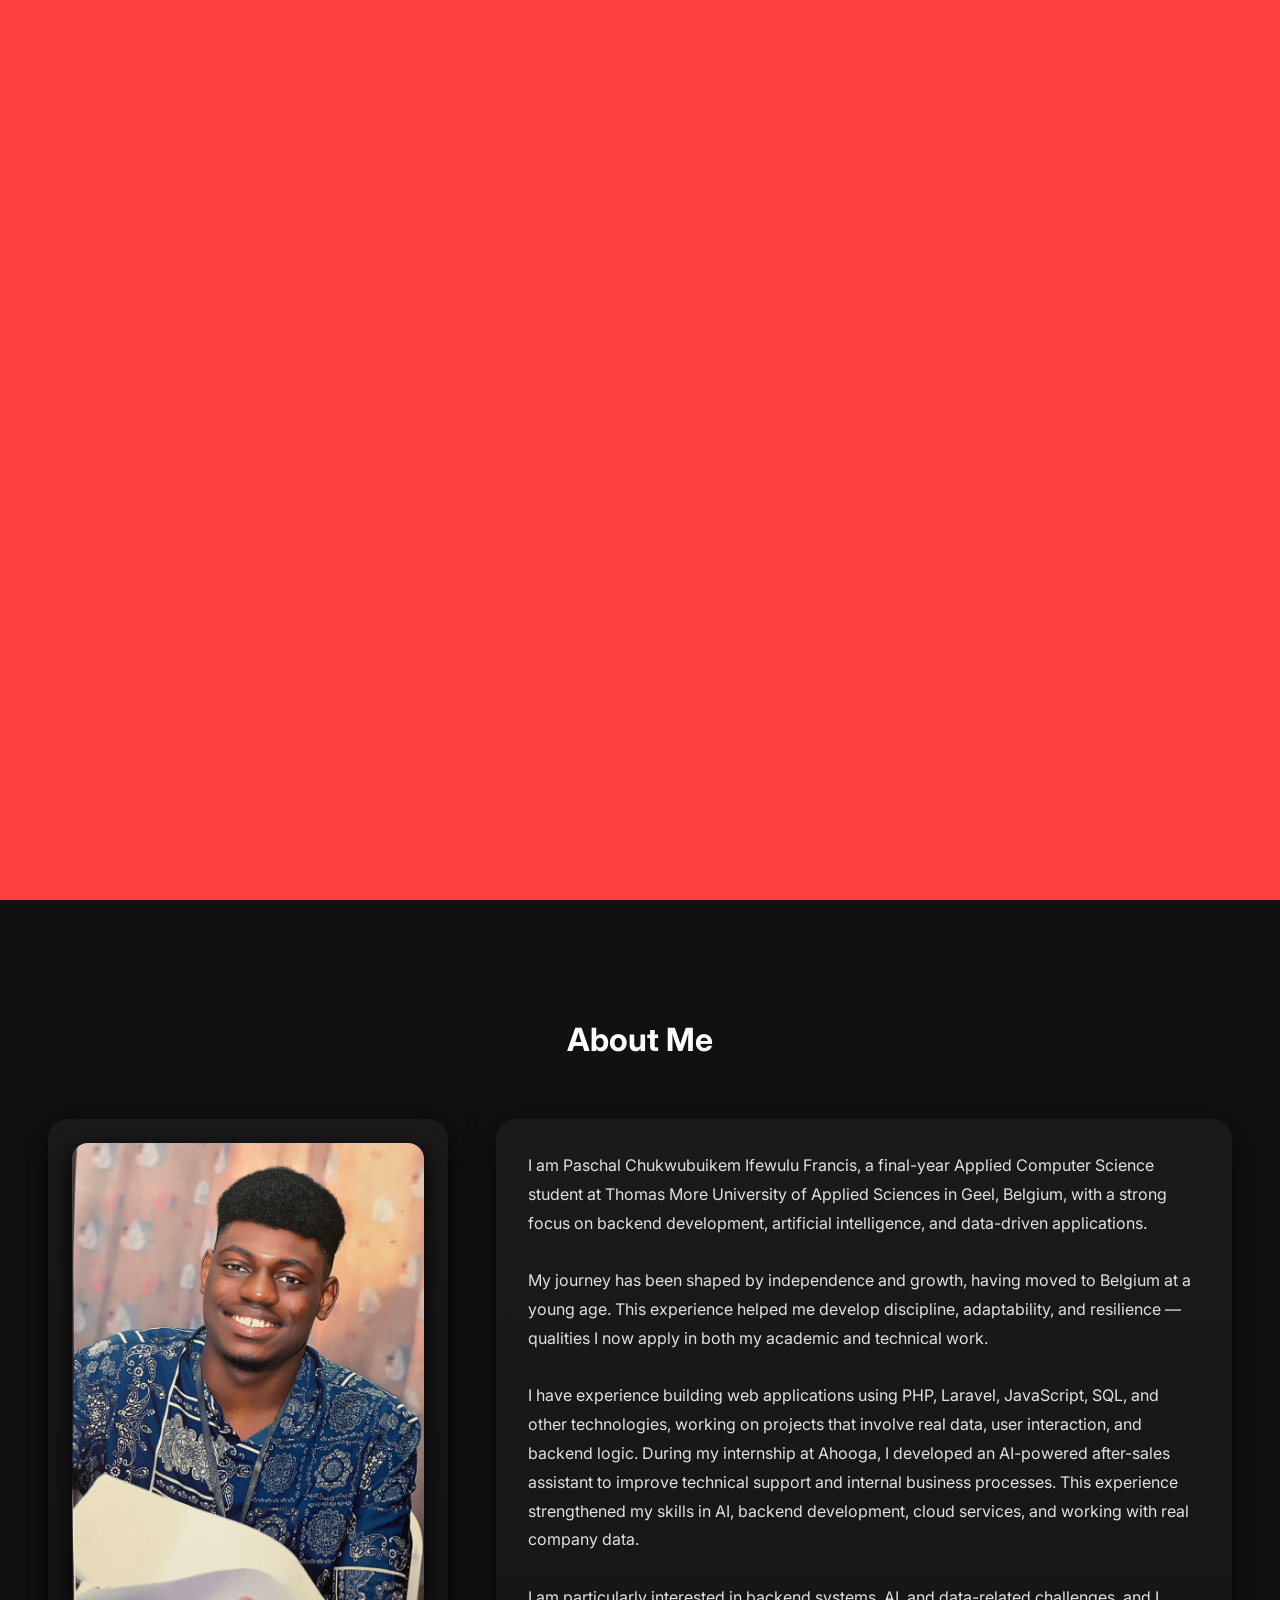
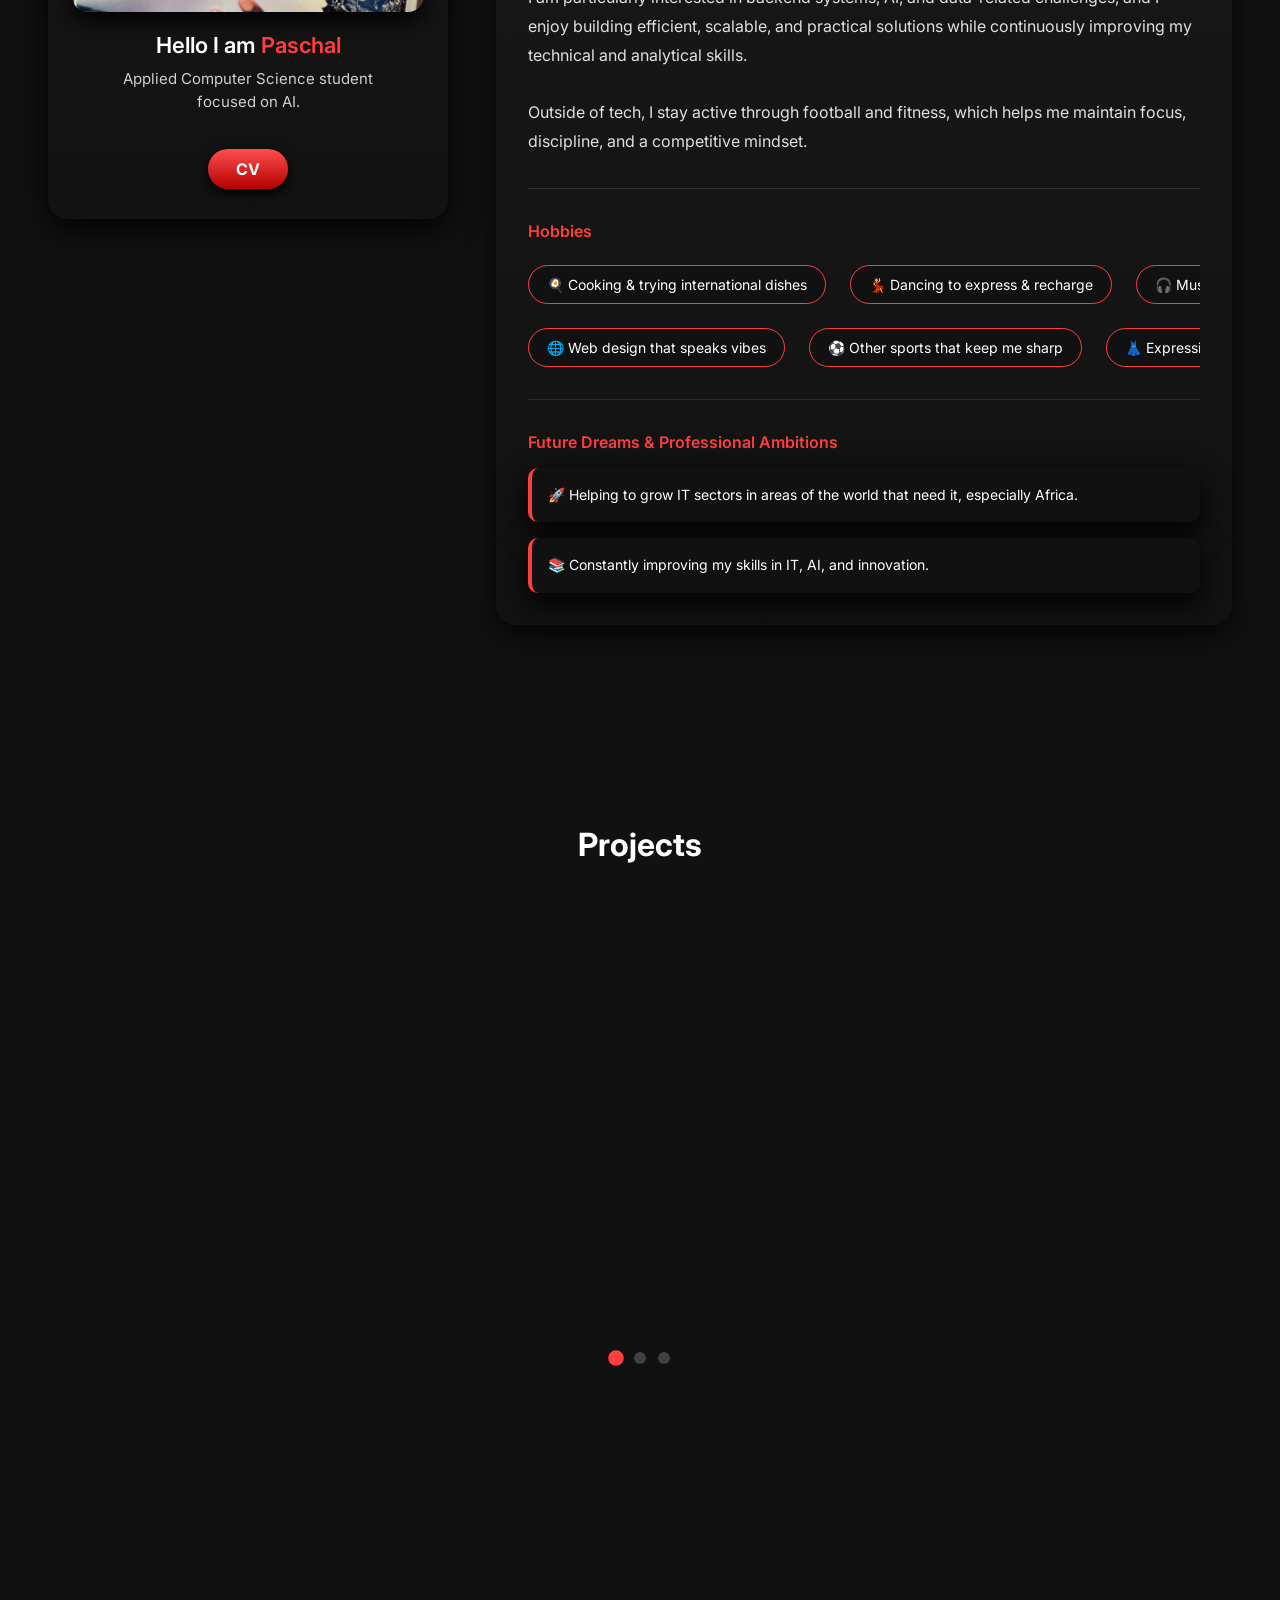
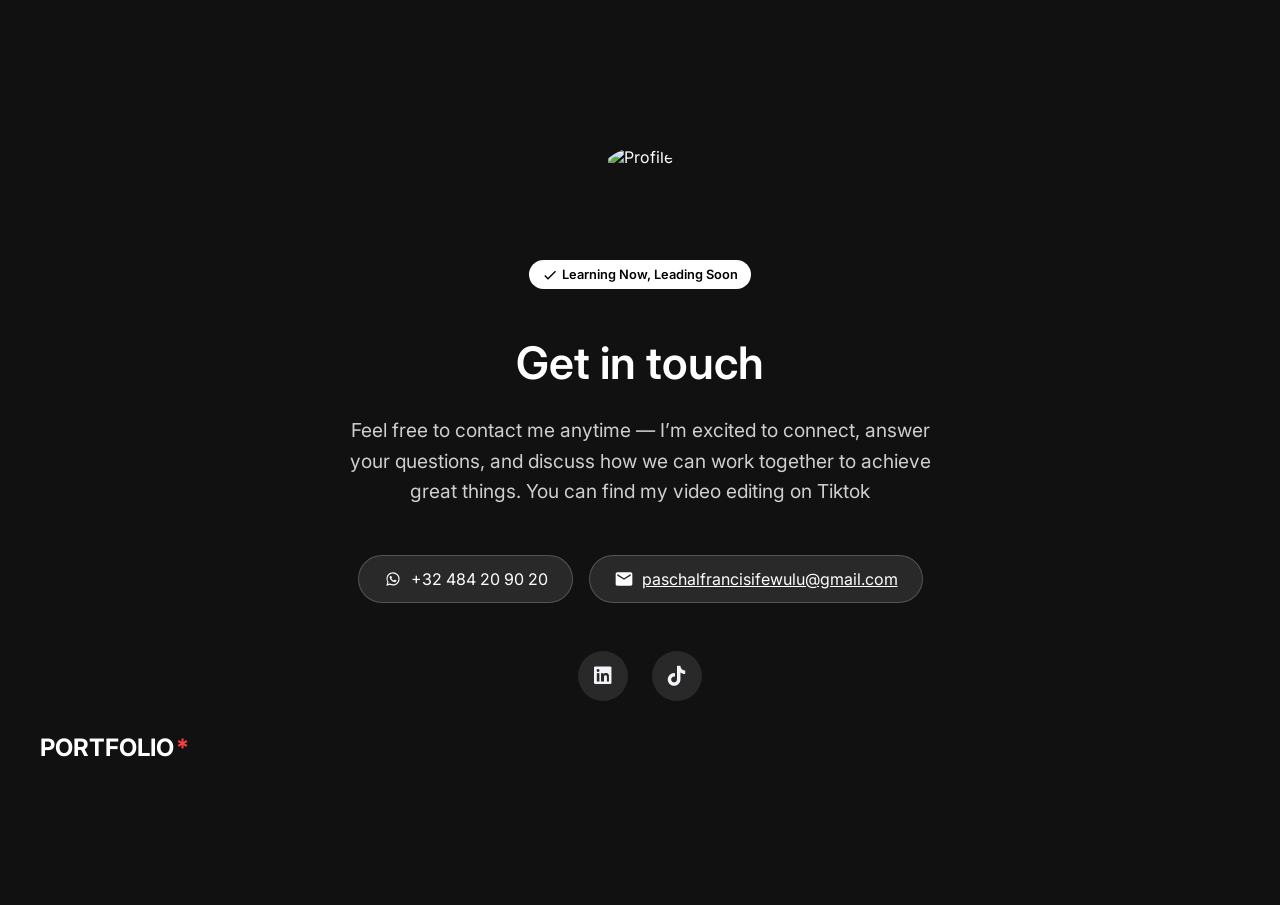
==== commit 2ac4dec9: "chnage" ====
--- a/index.html
+++ b/index.html
@@ -43,11 +43,8 @@
 
     <div class="intro-text">
         <div class="globe-icon">🌐</div>
-        <p>Hi, I’m Paschal
-
-            AI & Backend Developer focused on building data-driven applications and intelligent systems.
-
-            Currently working on an AI-powered after-sales assistant to improve business processes.
+        <p>Hi, I’m Paschal, an AI and backend developer focused on building data-driven applications and intelligent systems.
+            I recently completed an AI-powered after-sales assistant project at Ahooga to improve technical support and internal business processes.
         </p>
     </div>
 </section>
@@ -59,7 +56,7 @@
     <div class="about-me-container">
         <!-- Left Card with Image -->
         <div class="about-left-card">
-            <img src="images/paschal.webp" alt="Paschal Ifewulu" class="about-image" />
+            <img src="images/paschal.jpg" alt="Paschal Ifewulu" class="about-image" />
             <div class="about-card-text">
                 <h3>Hello I am <span class="highlight">Paschal</span></h3>
                 <p>Applied Computer Science student<br>focused on AI.</p>
@@ -74,7 +71,7 @@
 
                 My journey has been shaped by independence and growth, having moved to Belgium at a young age. This experience helped me develop discipline, adaptability, and resilience — qualities I now apply in both my academic and technical work.<br><br>
 
-                I have experience building web applications using PHP, Laravel, JavaScript, SQL, and other technologies, working on projects that involve real data, user interaction, and backend logic. I am currently working as an AI Intern, developing an AI-powered after-sales assistant to improve customer support and internal business processes.<br><br>
+                I have experience building web applications using PHP, Laravel, JavaScript, SQL, and other technologies, working on projects that involve real data, user interaction, and backend logic. During my internship at Ahooga, I developed an AI-powered after-sales assistant to improve technical support and internal business processes. This experience strengthened my skills in AI, backend development, cloud services, and working with real company data.<br><br>
 
                 I am particularly interested in backend systems, AI, and data-related challenges, and I enjoy building efficient, scalable, and practical solutions while continuously improving my technical and analytical skills.<br><br>
 
@@ -176,7 +173,7 @@
                 <div class="project-content">
                     <h3 class="project-title">AI Intern – After-Sales Assistant System</h3>
                     <p class="project-description">
-                        Developing an AI-powered after-sales assistant at Ahooga Bike to enhance customer support and streamline internal processes using Microsoft Copilot Studio and Azure OpenAI.
+                        Developed an AI-powered after-sales assistant at Ahooga Bike to support dealers and internal after-sales users. The system used Azure AI Search, Azure OpenAI, FastAPI, and structured company knowledge to improve technical support and response consistency.
                     </p>
 
                     <div class="project-metrics">
@@ -185,8 +182,8 @@
                             <span class="metric-value">2026</span>
                         </div>
                         <div class="metric">
-                            <span class="metric-title">Participant Engagement</span>
-                            <span class="metric-value">100%</span>
+                            <span class="metric-title">Internship Objectives</span>
+                            <span class="metric-value">Achieved</span>
                         </div>
                     </div>
 
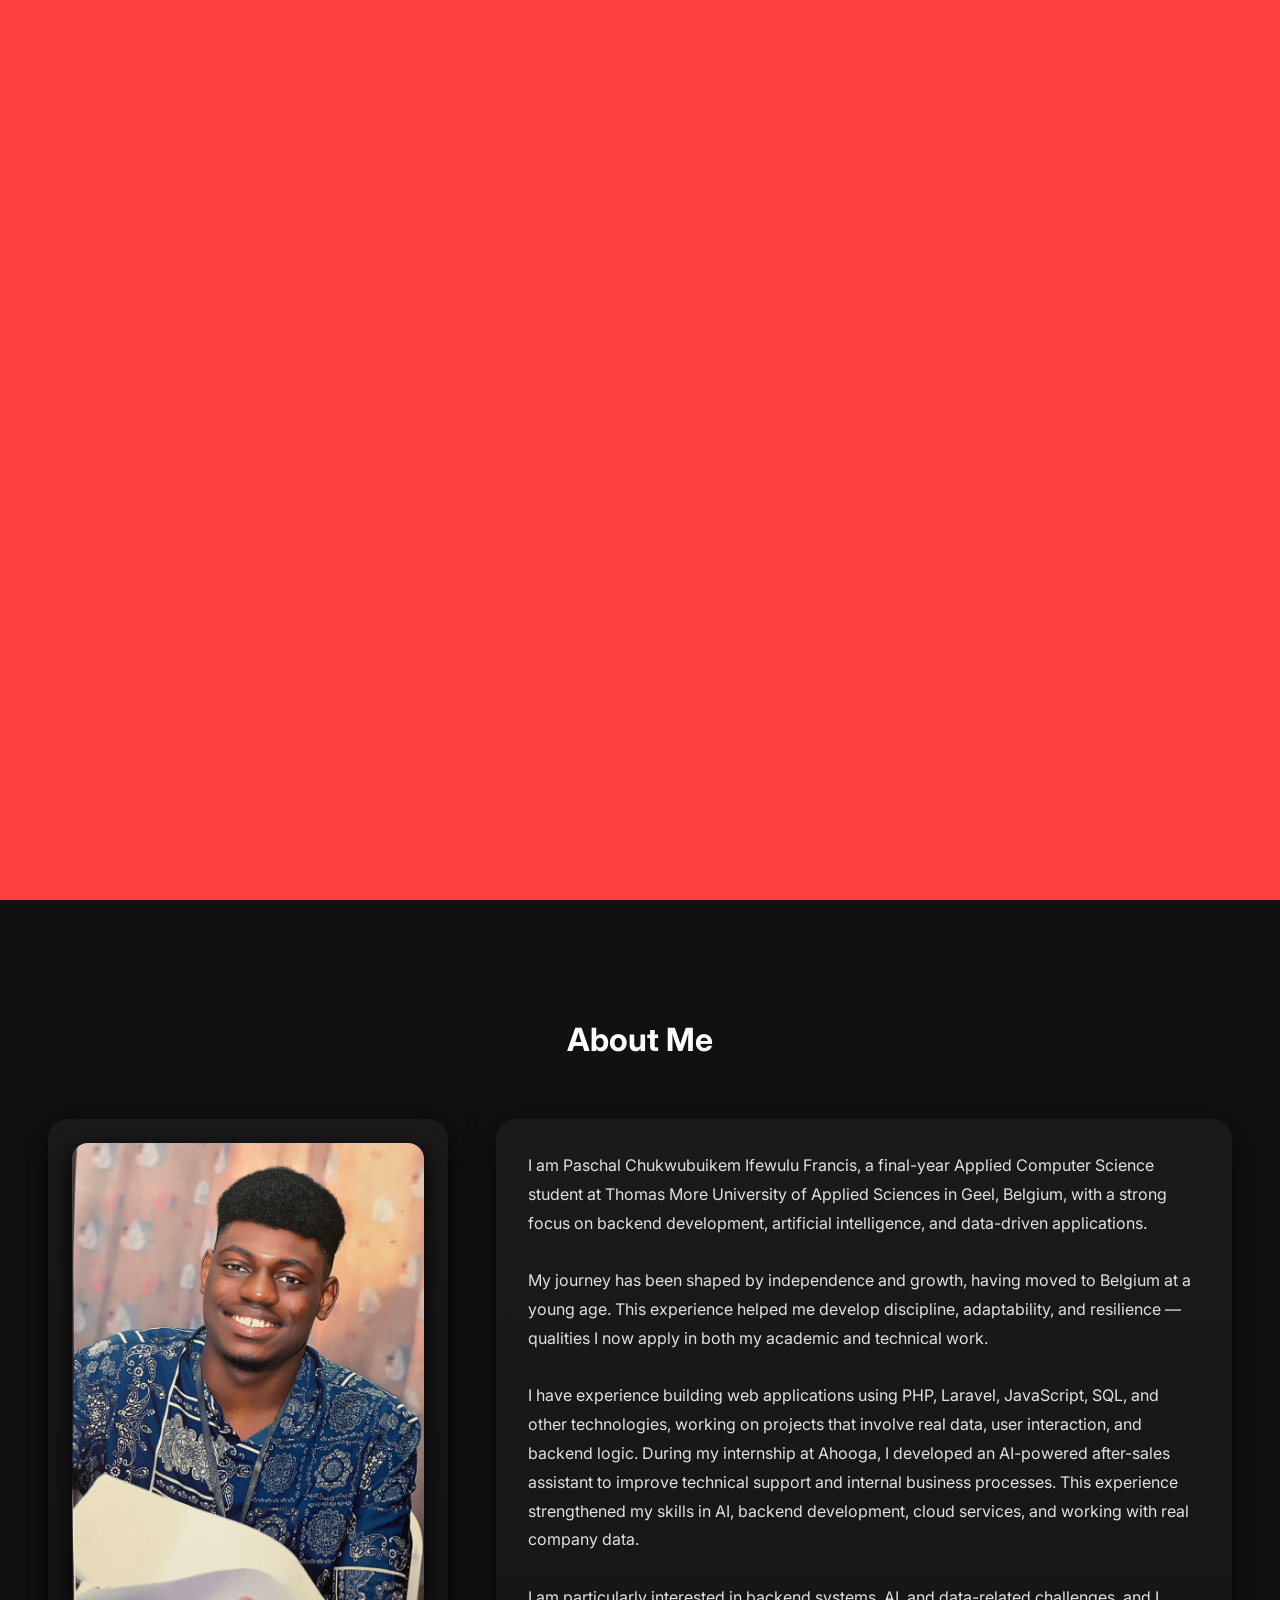
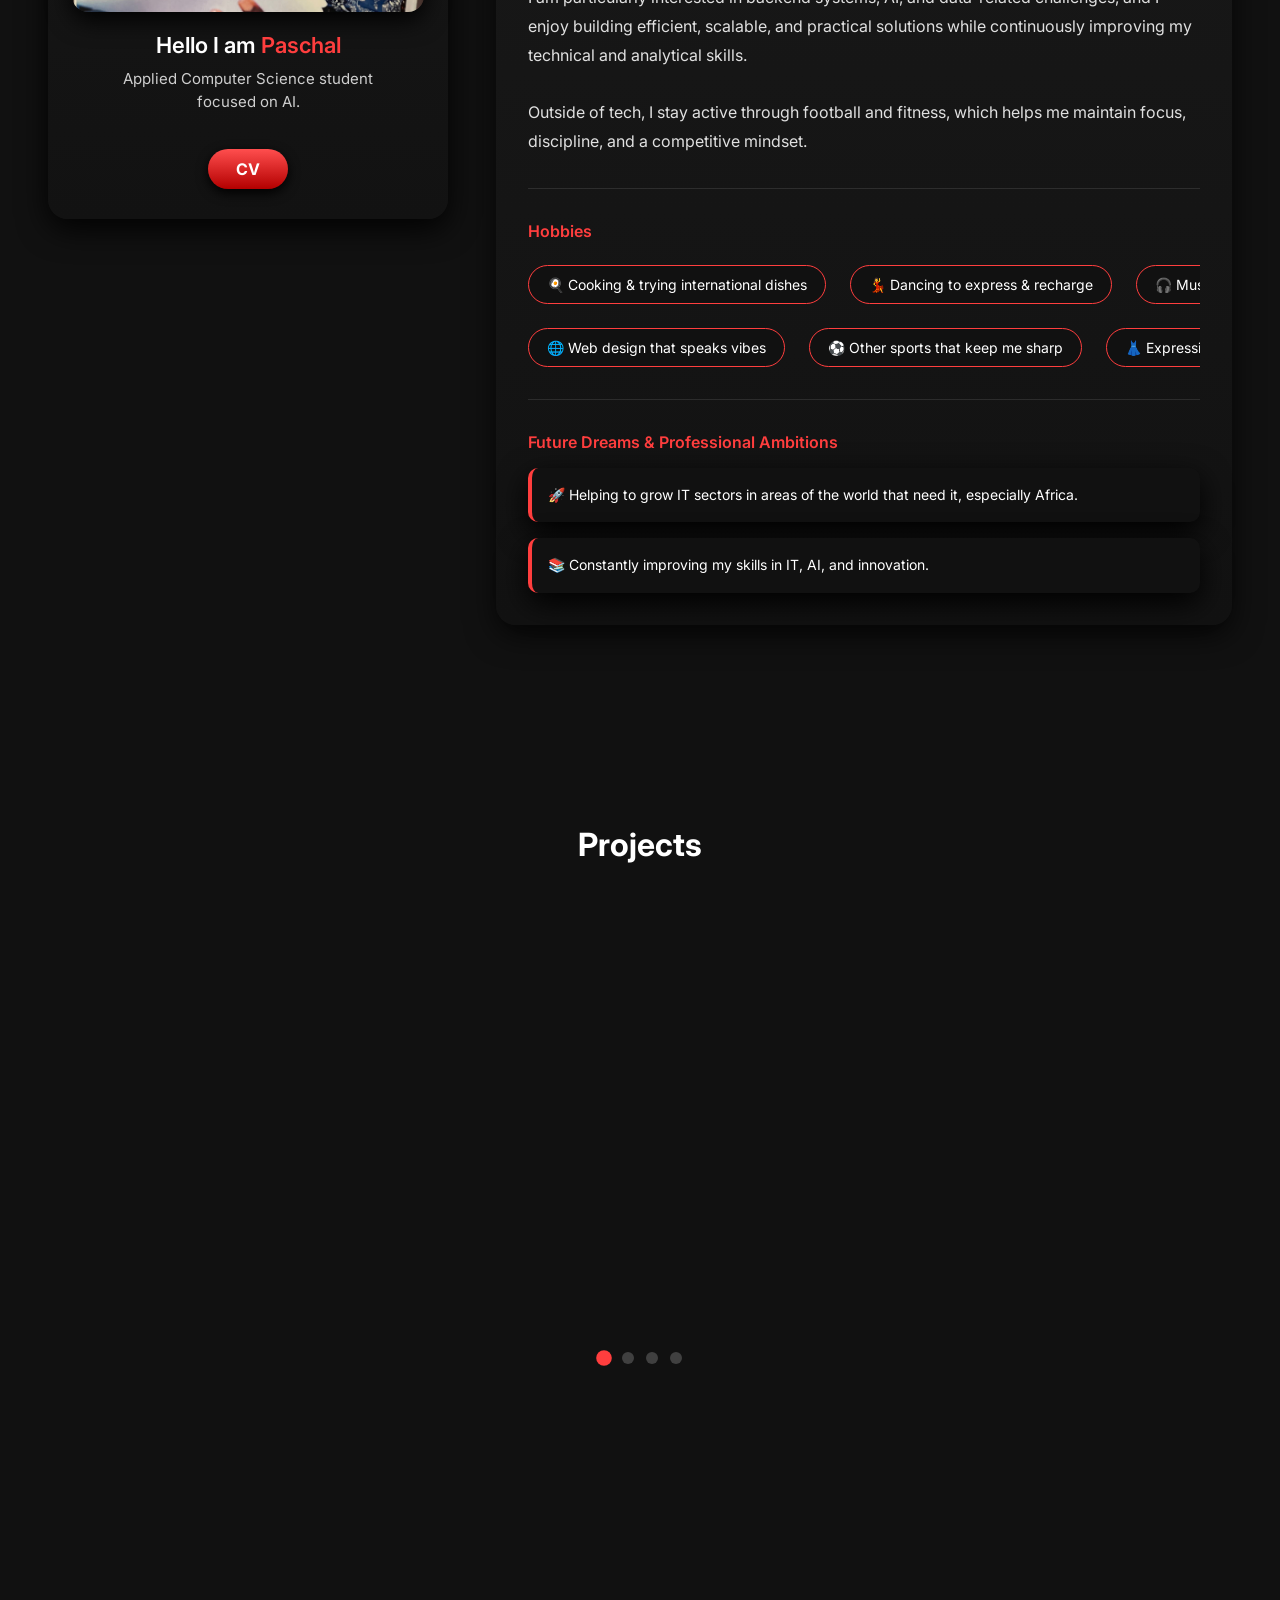
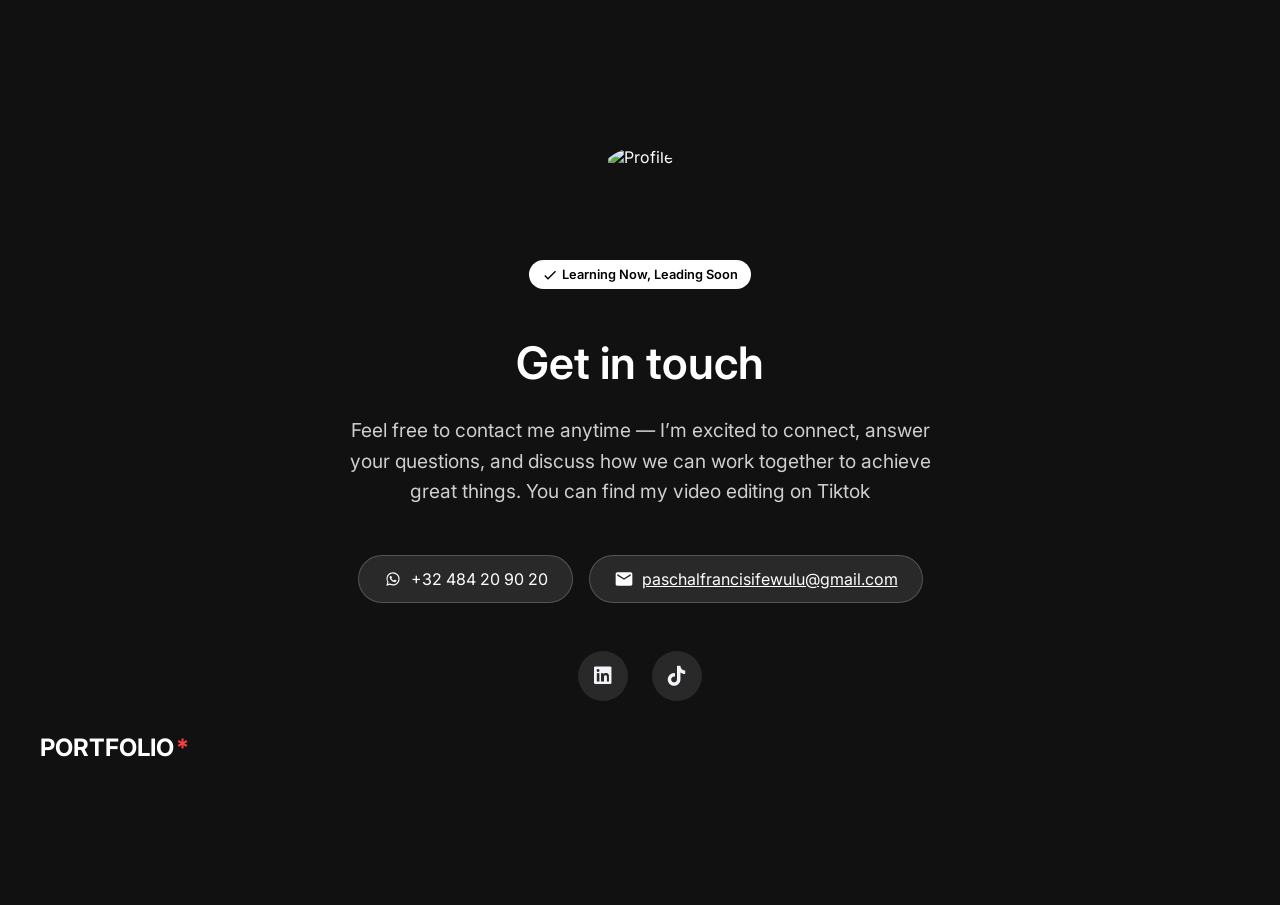
==== commit b12ceb7e: "chnage" ====
--- a/index.html
+++ b/index.html
@@ -253,6 +253,34 @@
                     <img src="images/uganda.png" alt="AI-Powered Content Platform" class="project-image">
                 </div>
             </div>
+
+            <!-- Project Card 4 (New) -->
+            <div class="project-card" data-index="4">
+                <div class="project-content">
+                    <h3 class="project-title">Business Intelligence Project</h3>
+                    <p class="project-description">
+                        Designed Business Intelligence dashboards in Qlik Sense to transform raw business data into interactive reports and decision-making insights.
+                    </p>
+
+                    <div class="project-metrics">
+                        <div class="metric">
+                            <span class="metric-title">Project Concluded</span>
+                            <span class="metric-value">2025</span>
+                        </div>
+                        <div class="metric">
+                            <span class="metric-title">Status</span>
+                            <span class="metric-value">Completed</span>
+                        </div>
+                    </div>
+
+                    <div class="project-actions">
+                        <a href="project4.html" class="project-button">View case study</a>
+                    </div>
+                </div>
+                <div class="project-image-container">
+                    <img src="images/BI.png" alt="AI-Powered Content Platform" class="project-image">
+                </div>
+            </div>
         </div>
 
         <!-- Project Navigation Indicators -->
@@ -260,6 +288,7 @@
             <div class="indicator active" data-index="1"></div>
             <div class="indicator" data-index="2"></div>
             <div class="indicator" data-index="3"></div>
+            <div class="indicator" data-index="4"></div>
         </div>
     </div>
 </section>
--- a/styles.css
+++ b/styles.css
@@ -1289,4 +1289,8 @@
     font-size: 22px;
     font-weight: 700;
     color: #ff6b6b;
+}
+
+html {
+    scroll-behavior: smooth;
 }
